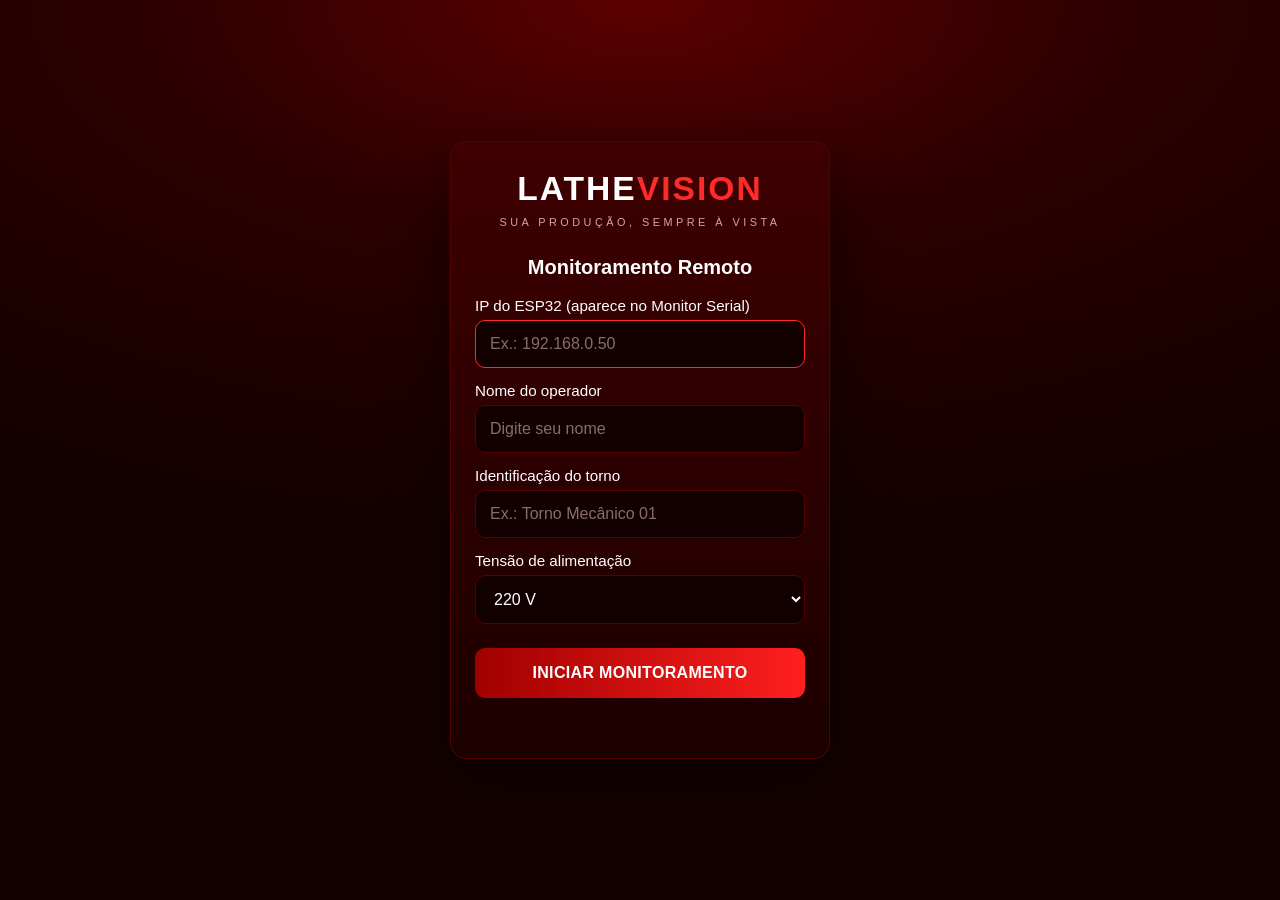
==== index.html @ 27ac094b "IP do ESP32 como primeiro campo e remove sensor de temperatura do painel Co-Authored-By: Claude Opus" ====
<!DOCTYPE html>
<html lang="pt-BR">
<head>
  <meta charset="UTF-8" />
  <meta name="viewport" content="width=device-width, initial-scale=1.0, viewport-fit=cover" />
  <title>LATHEVISION · Monitoramento Remoto</title>


  <style>
    :root {
      --vermelho: #e8141c;
      --vermelho-vivo: #ff2a2a;
      --muted: #d9a3a3;
      --borda: #5a0000;
      --ok: #3ddc6b;
      --alerta: #f4c430;
      --critico: #ff3b3b;
    }

    * { box-sizing: border-box; margin: 0; padding: 0; }

    body {
      font-family: "Helvetica Neue", Helvetica, Arial, sans-serif;
      color: #fff;
      min-height: 100vh;
      background-color: #140000;
      background-image: radial-gradient(ellipse 90% 60% at 50% 0%, #5c0000 0%, #2a0000 45%, #140000 100%);
      background-attachment: fixed;
      -webkit-font-smoothing: antialiased;
    }

    .hidden { display: none !important; }

    /* ---------- LOGIN ---------- */
    .login {
      min-height: 100vh;
      display: grid;
      place-items: center;
      padding: 24px;
    }

    .login-card {
      width: min(92vw, 380px);
      padding: 28px 24px 32px;
      border: 1px solid var(--borda);
      border-radius: 16px;
      background: linear-gradient(180deg, #3e0000 0%, #1c0000 100%);
      box-shadow: 0 20px 60px rgba(0, 0, 0, 0.5);
      text-align: center;
    }

    .logo { font-size: 2.1rem; font-weight: 800; letter-spacing: 0.06em; }
    .logo span, .logo-sm span { color: var(--vermelho-vivo); }

    .tagline {
      margin-top: 8px;
      font-size: 0.68rem;
      letter-spacing: 0.32em;
      color: var(--muted);
    }

    .login-titulo { margin: 28px 0 18px; font-size: 1.25rem; }

    .campo {
      display: block;
      text-align: left;
      font-size: 0.95rem;
      margin: 14px 0 6px;
    }

    input {
      width: 100%;
      padding: 14px;
      font-size: 16px; /* evita zoom automático no iPhone */
      color: #fff;
      background: #120000;
      border: 1px solid var(--borda);
      border-radius: 10px;
      outline: none;
    }

    input:focus { border-color: var(--vermelho-vivo); }
    input::placeholder { color: #8a6b6b; }

    .btn-principal {
      width: 100%;
      margin-top: 24px;
      padding: 16px;
      border: 0;
      border-radius: 10px;
      font: 700 1rem "Helvetica Neue", Arial, sans-serif;
      color: #fff;
      letter-spacing: 0.02em;
      background: linear-gradient(90deg, #a00000, #ff1f1f);
      cursor: pointer;
    }

    .msg-erro {
      min-height: 1.2em;
      margin-top: 12px;
      font-size: 0.85rem;
      color: var(--critico);
    }

    /* ---------- TOPO ---------- */
    .topo {
      position: sticky;
      top: 0;
      z-index: 10;
      display: grid;
      grid-template-columns: 1fr auto 1fr;
      align-items: center;
      gap: 12px;
      padding: calc(14px + env(safe-area-inset-top, 0px)) 20px 14px;
      background: linear-gradient(90deg, #6a0000 0%, #3a0000 50%, #6a0000 100%);
      border-bottom: 1px solid #8a0a0a;
      box-shadow: 0 6px 20px rgba(0, 0, 0, 0.35);
    }

    .topo-tagline {
      font-size: 0.68rem;
      letter-spacing: 0.3em;
      color: #f0d6d6;
      white-space: nowrap;
    }

    .topo .status { justify-self: end; }

    @media (max-width: 720px) {
      .topo { grid-template-columns: 1fr auto; }
      .topo-tagline { display: none; }
    }

    .logo-sm { font-size: 1.35rem; font-weight: 800; letter-spacing: 0.05em; }

    .status {
      display: flex;
      align-items: center;
      gap: 10px;
      font-size: 0.7rem;
      color: var(--muted);
    }

    .status small { display: block; }
    .status b { font-size: 0.8rem; color: var(--st); }

    .dot {
      width: 10px;
      height: 10px;
      border-radius: 50%;
      flex: none;
      background: var(--st);
      box-shadow: 0 0 10px var(--st);
    }

    .st-ok { --st: var(--ok); }
    .st-alerta { --st: var(--alerta); }
    .st-critico { --st: var(--critico); }
    .st-off { --st: #888; }

    /* ---------- CONTEÚDO ---------- */
    .conteudo {
      width: 100%;
      max-width: 1560px;
      margin: 0 auto;
      padding: 8px clamp(16px, 2vw, 28px) 120px;
    }

    /* Grade dos gráficos: 1 coluna no celular, 2 colunas largas a partir do tablet */
    .grade-cards {
      display: grid;
      grid-template-columns: 1fr;
      gap: 20px;
      margin-top: 20px;
    }

    .grade-cards .card {
      margin-top: 0;
      display: flex;
      flex-direction: column;
      min-width: 0;
    }

    .grade-cards .card > svg { margin-top: auto; padding-top: 10px; }

    @media (min-width: 900px) {
      .grade-cards { grid-template-columns: repeat(2, minmax(0, 1fr)); }
    }

    /* Texto mais legível em telas largas */
    .conteudo > section > .subtitulo,
    .lista-alertas { max-width: 900px; }

    .titulo-pagina {
      margin-top: 18px;
      font-size: clamp(1.25rem, 1rem + 1.2vw, 1.8rem);
      font-weight: 800;
      letter-spacing: 0.01em;
    }

    .subtitulo {
      margin-top: 8px;
      font-size: 0.95rem;
      line-height: 1.45;
      color: var(--muted);
    }

    .info {
      margin-top: 18px;
      padding: 18px 22px;
      border: 1px solid var(--borda);
      border-radius: 14px;
      background: linear-gradient(90deg, #3a0000, #140000);
      font-size: 1.1rem;
      line-height: 1.7;
    }

    .info small {
      display: block;
      margin-top: 8px;
      font-size: 0.72rem;
      color: var(--muted);
      word-break: break-all;
    }

    .card {
      margin-top: 16px;
      padding: 22px 22px 20px;
      border: 1px solid #7a0a0a;
      border-radius: 14px;
      background: linear-gradient(135deg, #600000 0%, #300000 50%, #180000 100%);
      box-shadow: 0 10px 30px rgba(0, 0, 0, 0.35);
    }

    .card-topo {
      display: flex;
      flex-wrap: wrap;
      justify-content: space-between;
      align-items: flex-start;
      gap: 12px;
    }

    .card-titulo {
      display: flex;
      align-items: center;
      gap: 8px;
      font-size: 1rem;
      font-weight: 700;
      letter-spacing: 0.02em;
      color: #fff;
    }

    .valor {
      font-size: clamp(1.5rem, 1.2rem + 1vw, 1.9rem);
      font-weight: 800;
      white-space: nowrap;
    }

    .valor small {
      font-size: 0.8rem;
      font-weight: 500;
      color: var(--muted);
      margin-left: 6px;
    }

    .badge {
      display: inline-block;
      align-self: flex-start;
      margin-top: 10px;
      padding: 5px 10px;
      border-radius: 999px;
      font-size: 0.7rem;
      font-weight: 800;
      letter-spacing: 0.02em;
    }

    .badge.normal { color: var(--ok); background: rgba(0, 0, 0, 0.35); }
    .badge.alerta { color: var(--alerta); background: rgba(244, 196, 48, 0.14); }
    .badge.critico { color: var(--critico); background: rgba(255, 59, 59, 0.16); }
    .badge.sem { color: var(--muted); background: rgba(255, 255, 255, 0.06); }

    .limites {
      display: flex;
      flex-wrap: wrap;
      gap: 6px 14px;
      margin-top: 10px;
      font-size: 0.78rem;
      color: var(--muted);
    }

    .limites b { font-weight: 700; }
    .limites .lim-alerta b { color: var(--alerta); }
    .limites .lim-critico b { color: var(--critico); }

    select {
      width: 100%;
      padding: 14px;
      font-size: 16px;
      color: #fff;
      background: #120000;
      border: 1px solid var(--borda);
      border-radius: 10px;
      outline: none;
    }

    select:focus { border-color: var(--vermelho-vivo); }

    .grafico {
      display: block;
      width: 100%;
      height: auto;
      margin-top: 10px;
    }

    .medidor {
      display: block;
      width: 100%;
      max-width: 300px;
      height: auto;
      margin: 6px auto 0;
    }

    .rosca {
      display: block;
      width: 100%;
      max-width: 230px;
      height: auto;
      margin: 10px auto 0;
    }

    .tendencia {
      margin-top: 8px;
      font-size: 0.78rem;
      color: var(--muted);
    }

    .tendencia b { color: #fff; }

    /* ---------- CONFIGURAÇÕES ---------- */
    .card-config { padding: 8px 26px; margin-top: 22px; }

    .opcao {
      display: flex;
      align-items: center;
      justify-content: space-between;
      gap: 16px;
      padding: 22px 0;
      border-bottom: 1px solid rgba(255, 255, 255, 0.06);
      cursor: pointer;
    }

    .opcao:last-child { border-bottom: 0; }
    .opcao b { display: block; font-size: 1.1rem; }
    .opcao small { display: block; margin-top: 6px; font-size: 0.8rem; color: var(--muted); }

    .chave {
      position: relative;
      flex: none;
      width: 48px;
      height: 26px;
    }

    .chave input {
      position: absolute;
      inset: 0;
      width: 100%;
      height: 100%;
      margin: 0;
      padding: 0;
      opacity: 0;
      cursor: pointer;
    }

    .chave span {
      position: absolute;
      inset: 0;
      border-radius: 999px;
      background: #3a0000;
      transition: background 0.2s;
      pointer-events: none;
    }

    .chave span::after {
      content: "";
      position: absolute;
      top: 4px;
      left: 4px;
      width: 18px;
      height: 18px;
      border-radius: 50%;
      background: #fff;
      transition: transform 0.2s;
    }

    .chave input:checked + span { background: #c00000; }
    .chave input:checked + span::after { transform: translateX(22px); }
    .chave input:focus-visible + span { outline: 2px solid #fff; outline-offset: 2px; }

    .svg-valor {
      font: 800 34px "Helvetica Neue", Arial, sans-serif;
      fill: #fff;
    }

    .svg-sub {
      font: 600 12px "Helvetica Neue", Arial, sans-serif;
      fill: var(--muted);
      letter-spacing: 0.08em;
    }

    /* ---------- ALERTAS / HISTÓRICO ---------- */
    .lista-alertas { margin-top: 16px; display: grid; gap: 10px; }

    .item-alerta {
      padding: 14px 16px;
      border-radius: 12px;
      border-left: 4px solid var(--muted);
      background: #2a0000;
    }

    .item-alerta.alerta { border-color: var(--alerta); }
    .item-alerta.critico { border-color: var(--critico); }

    .item-alerta small {
      display: block;
      margin-bottom: 4px;
      font-size: 0.75rem;
      color: var(--muted);
    }

    .vazio {
      margin-top: 24px;
      text-align: center;
      color: var(--muted);
    }

    .tabela-wrap {
      margin-top: 16px;
      padding: 0 12px;
      overflow-x: auto;
      border: 1px solid var(--borda);
      border-radius: 14px;
      background: #1c0000;
    }

    .subtitulo-secao {
      margin-top: 26px;
      font-size: 1.05rem;
      font-weight: 800;
      letter-spacing: 0.03em;
    }

    .tabela-limites { max-width: 900px; }
    .tabela-limites td:nth-child(2) { color: var(--alerta); font-weight: 700; }
    .tabela-limites td:nth-child(3) { color: var(--critico); font-weight: 700; }
    .tabela-limites tr.inativa td { opacity: 0.45; }
    .tabela-limites tr:last-child td { border-bottom: 0; }
    .tag-ativa {
      margin-left: 6px;
      padding: 2px 6px;
      border-radius: 6px;
      font-size: 0.68rem;
      color: #fff;
      background: #8a0000;
    }

    table { width: 100%; border-collapse: collapse; font-size: 0.85rem; }
    th, td {
      padding: 10px 6px;
      text-align: left;
      white-space: nowrap;
      border-bottom: 1px solid #3a0000;
    }
    th { color: var(--muted); font-weight: 600; }

    /* ---------- MENU INFERIOR ---------- */
    .nav {
      position: fixed;
      left: 0;
      right: 0;
      bottom: 0;
      z-index: 10;
      display: flex;
      gap: 4px;
      overflow-x: auto;
      padding: 8px 6px calc(8px + env(safe-area-inset-bottom, 0px));
      background: #1a0000;
      border-top: 1px solid var(--borda);
    }

    .nav-btn {
      flex: 0 0 auto;
      min-width: 66px;
      padding: 8px 6px;
      border: 0;
      border-radius: 10px;
      background: transparent;
      color: var(--muted);
      font: 700 0.58rem "Helvetica Neue", Arial, sans-serif;
      letter-spacing: 0.03em;
      cursor: pointer;
    }

    .nav-btn .ico {
      display: block;
      margin-bottom: 4px;
      font-size: 1.2rem;
    }

    .nav-btn.ativo { color: #fff; background: #8a0000; }

    /* Menu centralizado e mais confortável em telas maiores */
    @media (min-width: 760px) {
      .nav { justify-content: center; gap: 8px; }
      .nav-btn { min-width: 96px; font-size: 0.68rem; padding: 10px 10px; }
    }

    @media (max-width: 380px) {
      .topo { padding-left: 14px; padding-right: 14px; }
      .logo-sm { font-size: 1.1rem; }
      .card { padding: 16px 14px 18px; }
      .info { padding: 14px 16px; font-size: 1rem; }
    }
  </style>
</head>
<body>

  <!-- ================= LOGIN ================= -->
  <section id="login" class="login">
    <div class="login-card">
      <h1 class="logo">LATHE<span>VISION</span></h1>
      <p class="tagline">SUA PRODUÇÃO, SEMPRE À VISTA</p>
      <h2 class="login-titulo">Monitoramento Remoto</h2>

      <label class="campo" for="ipEsp">IP do ESP32 (aparece no Monitor Serial)</label>
      <input id="ipEsp" type="text" placeholder="Ex.: 192.168.0.50" autocomplete="off" inputmode="decimal" autofocus />

      <label class="campo" for="operador">Nome do operador</label>
      <input id="operador" type="text" placeholder="Digite seu nome" autocomplete="off" />

      <label class="campo" for="torno">Identificação do torno</label>
      <input id="torno" type="text" placeholder="Ex.: Torno Mecânico 01" autocomplete="off" />

      <label class="campo" for="tensao">Tensão de alimentação</label>
      <select id="tensao">
        <option value="220">220 V</option>
        <option value="380">380 V</option>
      </select>

      <button id="btnIniciar" class="btn-principal" type="button">INICIAR MONITORAMENTO</button>
      <p id="msgLogin" class="msg-erro"></p>
    </div>
  </section>

  <!-- ================= APLICATIVO ================= -->
  <div id="app" class="hidden">

    <header class="topo">
      <div class="logo-sm">LATHE<span>VISION</span></div>
      <div class="topo-tagline">SUA PRODUÇÃO, SEMPRE À VISTA</div>
      <div id="status" class="status st-off">
        <span class="dot"></span>
        <div>
          <small>STATUS</small>
          <b id="statusTxt">CONECTANDO...</b>
        </div>
      </div>
    </header>

    <main class="conteudo">

      <!-- PAINEL -->
      <section id="view-painel">
        <h1 class="titulo-pagina">PAINEL DE MONITORAMENTO</h1>
        <p class="subtitulo">Monitoramento em tempo real dos principais parâmetros do torno.</p>

        <div class="info">
          <div>Operador: <b id="infoOperador">-</b></div>
          <div>Torno: <b id="infoTorno">-</b></div>
          <div>Tensão: <b id="infoTensao">-</b></div>
          <small>Conexão: <span id="infoTopico"></span></small>
        </div>

        <div class="grade-cards">
        <!-- Vibração -->
        <article class="card">
          <div class="card-topo">
            <div class="card-titulo">〰️ VIBRAÇÃO</div>
            <div class="valor"><span id="vibValor">--</span><small>G</small></div>
          </div>
          <span id="vibBadge" class="badge sem">SEM DADOS</span>
          <p id="vibLim" class="limites"></p>
          <p id="vibTend" class="tendencia hidden"></p>
          <svg id="vibGrafico" class="grafico" viewBox="0 0 640 230" role="img" aria-label="Gráfico de barras da vibração"></svg>
        </article>

        <!-- Corrente -->
        <article class="card">
          <div class="card-topo">
            <div class="card-titulo">⚡ CORRENTE ELÉTRICA</div>
            <div class="valor"><span id="corrValor">--</span><small>A</small></div>
          </div>
          <span id="corrBadge" class="badge sem">SEM DADOS</span>
          <p id="corrLim" class="limites"></p>
          <p id="corrTend" class="tendencia hidden"></p>
          <svg id="corrGrafico" class="grafico" viewBox="0 0 640 230" role="img" aria-label="Gráfico de linha da corrente"></svg>
        </article>

        <!-- Nível de óleo -->
        <article class="card">
          <div class="card-topo">
            <div class="card-titulo">🛢️ NÍVEL DE ÓLEO</div>
            <div class="valor"><span id="oleoValor">--</span><small>%</small></div>
          </div>
          <span id="oleoBadge" class="badge sem">SEM DADOS</span>
          <p id="oleoLim" class="limites"></p>
          <svg id="oleoRosca" class="rosca" viewBox="0 0 220 220" role="img" aria-label="Nível de óleo"></svg>
        </article>

        <!-- Velocidade -->
        <article class="card">
          <div class="card-topo">
            <div class="card-titulo">⚙️ VELOCIDADE</div>
            <div class="valor"><span id="rpmValor">--</span><small>RPM</small></div>
          </div>
          <span id="rpmBadge" class="badge sem">SEM DADOS</span>
          <p id="rpmLim" class="limites"></p>
          <p class="tendencia">Sensor: <b>encoder</b> · Sentido de rotação: <b id="rpmSentido">--</b></p>
          <svg id="rpmMedidor" class="medidor" viewBox="0 0 260 215" role="img" aria-label="Velocidade em RPM"></svg>
        </article>
        </div>
      </section>

      <!-- ALERTAS -->
      <section id="view-alertas" class="hidden">
        <h1 class="titulo-pagina">ALERTAS</h1>
        <p class="subtitulo">Limites usados para gerar os alertas de cada sensor.</p>

        <div class="tabela-wrap tabela-limites">
          <table>
            <thead>
              <tr><th>Sensor</th><th>Alerta</th><th>Crítico</th></tr>
            </thead>
            <tbody id="tabelaLimites"></tbody>
          </table>
        </div>

        <h2 class="subtitulo-secao">Alertas desta sessão</h2>
        <div id="listaAlertas" class="lista-alertas"></div>
      </section>

      <!-- HISTÓRICO -->
      <section id="view-historico" class="hidden">
        <h1 class="titulo-pagina">HISTÓRICO</h1>
        <p class="subtitulo">Últimas leituras recebidas do torno.</p>
        <div class="tabela-wrap">
          <table>
            <thead>
              <tr>
                <th>Hora</th>
                <th>Vibração (G)</th>
                <th>Corrente (A)</th>
                <th>RPM</th>
                <th>Óleo (%)</th>
              </tr>
            </thead>
            <tbody id="tabelaHist"></tbody>
          </table>
        </div>
      </section>

      <!-- CONFIGURAÇÕES -->
      <section id="view-config" class="hidden">
        <h1 class="titulo-pagina">CONFIGURAÇÕES</h1>
        <p class="subtitulo">Configure o sistema de monitoramento.</p>

        <div class="card card-config">
          <label class="opcao">
            <div>
              <b>Monitoramento automático</b>
              <small>Atualizar os dados automaticamente.</small>
            </div>
            <span class="chave"><input type="checkbox" id="cfgAuto" checked /><span></span></span>
          </label>
          <label class="opcao">
            <div>
              <b>Alertas sonoros</b>
              <small>Emitir alerta quando houver uma condição crítica.</small>
            </div>
            <span class="chave"><input type="checkbox" id="cfgSom" checked /><span></span></span>
          </label>
          <label class="opcao">
            <div>
              <b>Manutenção preditiva</b>
              <small>Identificar possíveis falhas.</small>
            </div>
            <span class="chave"><input type="checkbox" id="cfgPreditiva" checked /><span></span></span>
          </label>
        </div>
      </section>

    </main>

    <!-- MENU INFERIOR -->
    <nav class="nav">
      <button class="nav-btn ativo" data-view="painel"><span class="ico">⌂</span>PAINEL</button>
      <button class="nav-btn" data-view="historico"><span class="ico">📈</span>HISTÓRICO</button>
      <button class="nav-btn" data-view="alertas"><span class="ico">⚠️</span>ALERTAS</button>
      <button class="nav-btn" data-view="config"><span class="ico">🛠️</span>CONFIGURAÇÕES</button>
      <button class="nav-btn" data-view="sair"><span class="ico">⇥</span>SAIR</button>
    </nav>
  </div>

  <script>
  /* =====================================================================
     CONFIGURAÇÃO — ajuste aqui
     ===================================================================== */
  const CONFIG = {
    WS_PORTA: 81,                                  // mesma porta do WS_PORTA no firmware (ws://<IP>:81)
    WS_RECONEXAO_MS: 3000,                         // tempo entre tentativas de reconexão
    PONTOS_GRAFICO: 30,                            // quantas leituras aparecem nos gráficos
    TIMEOUT_SEM_SINAL_MS: 10000,                   // sem dados por mais que isso = SEM SINAL

    // Limites: alerta e crítico. Acima do limite = pior, exceto onde inverso: true (abaixo = pior)
    VIBRACAO: { unidade: 'G', alerta: 0.7, critico: 1.2 },

    // Corrente depende da tensão escolhida no login
    CORRENTE_POR_TENSAO: {
      220: { unidade: 'A', alerta: 7.2, critico: 8.8 },
      380: { unidade: 'A', alerta: 4.5, critico: 5.5 },
    },

    // Velocidade: alerta acima da rotação máx. do spindle, crítico 10% acima dela
    RPM_MAX_SPINDLE: 2000,

    // Distância do HC-SR04 até o óleo (cm): tanque cheio = distância pequena
    OLEO: { cheioCm: 5, vazioCm: 25, alerta: 25, critico: 10, inverso: true }, // alerta/crítico em %

  };

  CONFIG.CORRENTE = CONFIG.CORRENTE_POR_TENSAO[220];
  CONFIG.RPM = {
    alerta: CONFIG.RPM_MAX_SPINDLE,
    critico: CONFIG.RPM_MAX_SPINDLE * 1.1,
    maximo: CONFIG.RPM_MAX_SPINDLE * 1.2, // fundo de escala do medidor
  };

  /* =====================================================================
     ESTADO E UTILIDADES
     ===================================================================== */
  const $ = (id) => document.getElementById(id);

  const ROTULO = { normal: '✓ NORMAL', alerta: '⚠ ALERTA', critico: '✖ CRÍTICO', sem: 'SEM DADOS' };
  const NOME = { vibracao: 'Vibração', corrente: 'Corrente elétrica', rpm: 'Velocidade', oleo: 'Nível de óleo' };
  const COR = { normal: '#3ddc6b', alerta: '#f4c430', critico: '#ff3b3b', vermelho: '#e8141c' };

  const estado = {
    client: null,
    wsUrl: '',
    reconexao: null,
    conectado: false,
    ultimaLeitura: 0,
    leitura: { vibracao: null, corrente: null, rpm: null, oleo: null },
    sentido: null,
    series: { vibracao: [], corrente: [] },
    registros: [],
    alertas: [],
    nivelAnterior: {},
    timer: null,
    opcoes: { auto: true, som: true, preditiva: true },
  };

  function numero(x) {
    const n = typeof x === 'number' ? x : parseFloat(x);
    return Number.isFinite(n) ? n : null;
  }

  function fmt(v, casas = 0) {
    return v === null ? '--' : v.toFixed(casas).replace('.', ',');
  }

  function hora() {
    return new Date().toLocaleTimeString('pt-BR');
  }

  function empurra(arr, valor) {
    arr.push(valor);
    if (arr.length > CONFIG.PONTOS_GRAFICO) arr.shift();
  }

  function classificar(valor, lim) {
    if (valor === null) return 'sem';
    if (lim.inverso) return valor < lim.critico ? 'critico' : valor < lim.alerta ? 'alerta' : 'normal';
    return valor > lim.critico ? 'critico' : valor > lim.alerta ? 'alerta' : 'normal';
  }

  function oleoPct(cm) {
    const { cheioCm, vazioCm } = CONFIG.OLEO;
    const pct = ((vazioCm - cm) / (vazioCm - cheioCm)) * 100;
    return Math.round(Math.min(100, Math.max(0, pct)));
  }

  function niveis() {
    const L = estado.leitura;
    return {
      vibracao: classificar(L.vibracao, CONFIG.VIBRACAO),
      corrente: classificar(L.corrente, CONFIG.CORRENTE),
      rpm: classificar(L.rpm, CONFIG.RPM),
      oleo: classificar(L.oleo, CONFIG.OLEO),
    };
  }

  function valorTexto(chave) {
    const L = estado.leitura;
    if (chave === 'vibracao') return `${fmt(L.vibracao, 2)} ${CONFIG.VIBRACAO.unidade}`;
    if (chave === 'corrente') return `${fmt(L.corrente, 1)} ${CONFIG.CORRENTE.unidade}`;
    if (chave === 'rpm') return `${fmt(L.rpm, 0)} RPM`;
    return `${fmt(L.oleo, 0)}%`;
  }

  /* =====================================================================
     RECEBIMENTO DOS DADOS (WebSocket)
     Formato do firmware: {"corrente_a":7.4,"vibracao_g":0.35,"rpm":1400,"sentido":1,
                           "distancia_cm":12.3,"oleo_pct":64}
     Valor -1 = sensor sem leitura (é ignorado)
     (também aceita o formato antigo: vibracao, corrente, oleo_cm)
     ===================================================================== */
  function processarDados(d) {
    const v = numero(d.vibracao_g ?? d.vibracao);
    const c = numero(d.corrente_a ?? d.corrente);
    const r = numero(d.rpm);
    const sent = numero(d.sentido);
    const op = numero(d.oleo_pct);
    const oc = numero(d.distancia_cm ?? d.oleo_cm);

    if (v !== null && v >= 0) { estado.leitura.vibracao = v; empurra(estado.series.vibracao, v); }
    if (c !== null && c >= 0) { estado.leitura.corrente = c; empurra(estado.series.corrente, c); }
    if (r !== null && r >= 0) estado.leitura.rpm = r;
    if (sent !== null) estado.sentido = sent;
    if (op !== null && op >= 0) estado.leitura.oleo = Math.round(Math.min(100, op));
    else if (oc !== null && oc > 0) estado.leitura.oleo = oleoPct(oc); // valor <= 0 = leitura inválida

    estado.ultimaLeitura = Date.now();
    estado.registros.push({ hora: hora(), ...estado.leitura });
    if (estado.registros.length > 50) estado.registros.shift();

    verificarAlertas();
    if (estado.opcoes.auto) {
      renderizar();
      // Atualiza em tempo real a aba que estiver aberta
      if (!$('view-historico').classList.contains('hidden')) renderHistorico();
      if (!$('view-alertas').classList.contains('hidden')) renderAlertas();
    }
  }

  function verificarAlertas() {
    const atuais = niveis();
    Object.keys(atuais).forEach((chave) => {
      const nivel = atuais[chave];
      if (nivel !== estado.nivelAnterior[chave] && (nivel === 'alerta' || nivel === 'critico')) {
        const grau = nivel === 'critico' ? 'crítico' : 'alerta';
        estado.alertas.unshift({
          hora: hora(),
          nivel,
          texto: `${NOME[chave]}: ${valorTexto(chave)} (${grau})`,
        });
        if (estado.alertas.length > 100) estado.alertas.pop();
        if (nivel === 'critico' && estado.opcoes.som) bipe();
      }
    });
    estado.nivelAnterior = atuais;
  }

  /* =====================================================================
     RENDERIZAÇÃO
     ===================================================================== */
  function renderizar() {
    const L = estado.leitura;
    const N = niveis();

    $('vibValor').textContent = fmt(L.vibracao, 2);
    $('corrValor').textContent = fmt(L.corrente, 1);
    $('rpmValor').textContent = fmt(L.rpm, 0);
    $('oleoValor').textContent = fmt(L.oleo, 0);

    definirBadge('vibBadge', N.vibracao);
    definirBadge('corrBadge', N.corrente);
    definirBadge('rpmBadge', N.rpm);
    definirBadge('oleoBadge', N.oleo);

    desenharBarras($('vibGrafico'), estado.series.vibracao);
    desenharLinha($('corrGrafico'), estado.series.corrente);
    renderTendencias();
    const SENTIDO = { 1: 'horário', '-1': 'anti-horário', 0: 'parado' };
    $('rpmSentido').textContent = estado.sentido === null ? '--' : (SENTIDO[estado.sentido] || '--');
    desenharMedidor($('rpmMedidor'), L.rpm);
    desenharRosca($('oleoRosca'), L.oleo, N.oleo);

    atualizarStatus();
  }

  function linhaLimite(id, alerta, critico) {
    $(id).innerHTML =
      `<span class="lim-alerta">Alerta: <b>${alerta}</b></span>` +
      `<span class="lim-critico">Crítico: <b>${critico}</b></span>`;
  }

  function renderLimites() {
    const V = CONFIG.VIBRACAO, C = CONFIG.CORRENTE, O = CONFIG.OLEO;
    linhaLimite('vibLim', `> ${fmt(V.alerta, 1)} ${V.unidade}`, `> ${fmt(V.critico, 1)} ${V.unidade}`);
    linhaLimite('corrLim', `> ${fmt(C.alerta, 1)} A`, `> ${fmt(C.critico, 1)} A`);
    linhaLimite('oleoLim', `< ${O.alerta}%`, `< ${O.critico}%`);
    linhaLimite('rpmLim',
      `> ${fmt(CONFIG.RPM.alerta, 0)} RPM (máx. spindle)`,
      `> ${fmt(CONFIG.RPM.critico, 0)} RPM (+10%)`);
  }

  function definirBadge(id, nivel) {
    const el = $(id);
    el.className = 'badge ' + nivel;
    el.textContent = ROTULO[nivel];
  }

  function gradeSvg(W, H, P) {
    let grade = '';
    for (let i = 0; i <= 4; i++) {
      const y = P + (i * (H - 2 * P)) / 4;
      grade += `<line x1="${P}" x2="${W - P}" y1="${y}" y2="${y}" stroke="rgba(255,255,255,0.07)" stroke-width="1"/>`;
    }
    return grade;
  }

  // Gráfico de barras (vibração): últimas 10 leituras, com degradê vermelho
  function desenharBarras(svg, todos) {
    const W = 640, H = 230, P = 24, QTD = 10;
    const valores = todos.slice(-QTD);
    const grade = gradeSvg(W, H, P);
    const defs = `<defs><linearGradient id="degBarra" x1="0" y1="0" x2="0" y2="1">
        <stop offset="0" stop-color="#ff3b3b"/><stop offset="1" stop-color="#8a0a0a"/>
      </linearGradient></defs>`;

    if (!valores.length) { svg.innerHTML = defs + grade; return; }

    const max = Math.max(...valores, CONFIG.VIBRACAO.alerta) * 1.15;
    const passo = (W - 2 * P) / QTD;
    const largura = passo * 0.56;
    const barras = valores.map((v, i) => {
      const h = Math.max(2, (v / max) * (H - 2 * P));
      const x = P + i * passo + (passo - largura) / 2;
      const cor = classificar(v, CONFIG.VIBRACAO);
      const fill = cor === 'critico' ? COR.critico : cor === 'alerta' ? COR.alerta : 'url(#degBarra)';
      return `<rect x="${x}" y="${H - P - h}" width="${largura}" height="${h}" rx="2" fill="${fill}"/>`;
    }).join('');

    svg.innerHTML = defs + grade + barras;
  }

  function desenharLinha(svg, valores) {
    const W = 640, H = 230, P = 24, N = CONFIG.PONTOS_GRAFICO;
    const grade = gradeSvg(W, H, P);

    if (valores.length < 2) {
      svg.innerHTML = grade;
      return;
    }

    let min = Math.min(...valores);
    let max = Math.max(...valores);
    if (max - min < 1e-6) { min -= 0.5; max += 0.5; }
    const folga = (max - min) * 0.15;
    min -= folga;
    max += folga;

    const pontos = valores.map((v, i) => [
      P + (i * (W - 2 * P)) / (N - 1),
      H - P - ((v - min) / (max - min)) * (H - 2 * P),
    ]);

    const linha = pontos.map((p) => p.join(',')).join(' ');
    const bolas = pontos
      .map(([x, y]) => `<circle cx="${x}" cy="${y}" r="4" fill="#ff3b3b"/>`)
      .join('');

    svg.innerHTML = `${grade}
      <polyline points="${linha}" fill="none" stroke="#ff3b3b" stroke-width="2.5"
                stroke-linejoin="round" stroke-linecap="round"/>
      ${bolas}`;
  }

  // Desenha um arco do medidor: f1 e f2 vão de 0 a 1 ao longo de 270° (de baixo-esquerda até baixo-direita)
  function arco(cx, cy, r, f1, f2) {
    const a1 = ((135 + 270 * f1) * Math.PI) / 180;
    const a2 = ((135 + 270 * f2) * Math.PI) / 180;
    const x1 = cx + r * Math.cos(a1), y1 = cy + r * Math.sin(a1);
    const x2 = cx + r * Math.cos(a2), y2 = cy + r * Math.sin(a2);
    const grande = (f2 - f1) * 270 > 180 ? 1 : 0;
    return `M${x1} ${y1} A${r} ${r} 0 ${grande} 1 ${x2} ${y2}`;
  }

  function desenharMedidor(svg, valor) {
    const { maximo, alerta, critico } = CONFIG.RPM;
    const cx = 130, cy = 120, r = 92;
    const fA = alerta / maximo;
    const fC = critico / maximo;
    const f = valor === null ? 0 : Math.min(1, Math.max(0, valor / maximo));
    const ang = ((135 + 270 * f) * Math.PI) / 180;
    const px = cx + (r - 14) * Math.cos(ang);
    const py = cy + (r - 14) * Math.sin(ang);

    const ponteiro = valor === null
      ? ''
      : `<line x1="${cx}" y1="${cy}" x2="${px}" y2="${py}" stroke="${COR.vermelho}" stroke-width="4" stroke-linecap="round"/>`;

    svg.innerHTML = `
      <path d="${arco(cx, cy, r, 0, fA)}" stroke="${COR.normal}" stroke-width="16" fill="none"/>
      <path d="${arco(cx, cy, r, fA, fC)}" stroke="${COR.alerta}" stroke-width="16" fill="none"/>
      <path d="${arco(cx, cy, r, fC, 1)}" stroke="${COR.vermelho}" stroke-width="16" fill="none"/>
      ${ponteiro}
      <circle cx="${cx}" cy="${cy}" r="9" fill="${COR.vermelho}"/>
      <text x="${cx}" y="${cy + 46}" text-anchor="middle" class="svg-valor">${fmt(valor, 0)}</text>
      <text x="${cx}" y="${cy + 66}" text-anchor="middle" class="svg-sub">RPM</text>`;
  }

  function desenharRosca(svg, pct, nivel) {
    const r = 80, c = 110;
    const C = 2 * Math.PI * r;
    const f = pct === null ? 0 : pct / 100;
    const cor = nivel === 'critico' ? COR.critico : nivel === 'alerta' ? COR.alerta : COR.vermelho;

    svg.innerHTML = `
      <circle cx="${c}" cy="${c}" r="${r}" fill="none" stroke="#3a0000" stroke-width="22"/>
      <circle cx="${c}" cy="${c}" r="${r}" fill="none" stroke="${cor}" stroke-width="22"
              stroke-dasharray="${C}" stroke-dashoffset="${C * (1 - f)}"
              transform="rotate(-90 ${c} ${c})"/>
      <circle cx="${c}" cy="${c}" r="68" fill="#140000"/>
      <text x="${c}" y="${c + 8}" text-anchor="middle" class="svg-valor">${pct === null ? '--' : pct + '%'}</text>
      <text x="${c}" y="${c + 30}" text-anchor="middle" class="svg-sub">NÍVEL DE ÓLEO</text>`;
  }

  // Manutenção preditiva: compara a média das leituras mais recentes com as anteriores
  function tendencia(serie, lim) {
    if (serie.length < 10) return null;
    const metade = Math.floor(serie.length / 2);
    const media = (a) => a.reduce((x, y) => x + y, 0) / a.length;
    const antes = media(serie.slice(0, metade));
    const agora = media(serie.slice(metade));
    const variacao = (agora - antes) / (Math.abs(antes) || 1);
    if (variacao > 0.05) {
      const perto = agora >= lim.alerta * 0.9;
      return `Tendência: <b>subindo</b>${perto ? ' · próximo do limite de alerta, programe uma inspeção' : ''}`;
    }
    if (variacao < -0.05) return 'Tendência: <b>caindo</b>';
    return 'Tendência: <b>estável</b>';
  }

  function renderTendencias() {
    [['vibTend', estado.series.vibracao, CONFIG.VIBRACAO], ['corrTend', estado.series.corrente, CONFIG.CORRENTE]]
      .forEach(([id, serie, lim]) => {
        const texto = estado.opcoes.preditiva ? tendencia(serie, lim) : null;
        $(id).classList.toggle('hidden', !texto);
        $(id).innerHTML = texto || '';
      });
  }

  let audio = null;
  function bipe() {
    try {
      audio = audio || new (window.AudioContext || window.webkitAudioContext)();
      [0, 0.3, 0.6].forEach((t) => {
        const osc = audio.createOscillator();
        const vol = audio.createGain();
        osc.type = 'square';
        osc.frequency.value = 880;
        vol.gain.value = 0.08;
        osc.connect(vol).connect(audio.destination);
        osc.start(audio.currentTime + t);
        osc.stop(audio.currentTime + t + 0.18);
      });
    } catch (e) { /* navegador sem suporte a áudio */ }
  }

  function carregarOpcoes() {
    try {
      const salvas = JSON.parse(localStorage.getItem('lathevision-opcoes') || '{}');
      Object.assign(estado.opcoes, salvas);
    } catch (e) { /* sem armazenamento local */ }
    $('cfgAuto').checked = estado.opcoes.auto;
    $('cfgSom').checked = estado.opcoes.som;
    $('cfgPreditiva').checked = estado.opcoes.preditiva;
  }

  function salvarOpcoes() {
    estado.opcoes.auto = $('cfgAuto').checked;
    estado.opcoes.som = $('cfgSom').checked;
    estado.opcoes.preditiva = $('cfgPreditiva').checked;
    try { localStorage.setItem('lathevision-opcoes', JSON.stringify(estado.opcoes)); } catch (e) { /* ignora */ }
    if (estado.opcoes.som && audio && audio.state === 'suspended') audio.resume();
    renderizar();
  }

  function atualizarStatus() {
    let st;
    if (!estado.conectado) {
      st = estado.ultimaLeitura ? 'off' : 'conectando';
    } else if (!estado.ultimaLeitura || Date.now() - estado.ultimaLeitura > CONFIG.TIMEOUT_SEM_SINAL_MS) {
      st = 'semsinal';
    } else {
      const vals = Object.values(niveis());
      st = vals.includes('critico') ? 'critico' : vals.includes('alerta') ? 'alerta' : 'ok';
    }

    const TEXTO = {
      ok: 'OPERACIONAL', alerta: 'ATENÇÃO', critico: 'CRÍTICO',
      semsinal: 'SEM SINAL', off: 'DESCONECTADO', conectando: 'CONECTANDO...',
    };
    const CLASSE = {
      ok: 'st-ok', alerta: 'st-alerta', critico: 'st-critico',
      semsinal: 'st-alerta', off: 'st-off', conectando: 'st-off',
    };

    $('status').className = 'status ' + CLASSE[st];
    $('statusTxt').textContent = TEXTO[st];
  }

  function renderTabelaLimites() {
    const tensaoAtiva = $('tensao').value;
    const V = CONFIG.VIBRACAO, O = CONFIG.OLEO, R = CONFIG.RPM;
    const linhas = [
      ...Object.entries(CONFIG.CORRENTE_POR_TENSAO).map(([tensao, C]) => ({
        sensor: `Corrente (${tensao} V)` + (tensao === tensaoAtiva ? '<span class="tag-ativa">EM USO</span>' : ''),
        alerta: `> ${fmt(C.alerta, 1)} A`,
        critico: `> ${fmt(C.critico, 1)} A`,
        inativa: tensao !== tensaoAtiva,
      })),
      { sensor: 'Nível de óleo', alerta: `< ${O.alerta}%`, critico: `< ${O.critico}%` },
      { sensor: 'Vibração', alerta: `> ${fmt(V.alerta, 1)} ${V.unidade}`, critico: `> ${fmt(V.critico, 1)} ${V.unidade}` },
      {
        sensor: 'Velocidade',
        alerta: `> rotação máx. do spindle (${fmt(R.alerta, 0)} RPM)`,
        critico: `> 10% acima da máx. (${fmt(R.critico, 0)} RPM)`,
      },
    ];
    $('tabelaLimites').innerHTML = linhas.map((l) => `
      <tr class="${l.inativa ? 'inativa' : ''}">
        <td>${l.sensor}</td><td>${l.alerta}</td><td>${l.critico}</td>
      </tr>`).join('');
  }

  function renderAlertas() {
    renderTabelaLimites();
    const box = $('listaAlertas');
    if (!estado.alertas.length) {
      box.innerHTML = '<p class="vazio">Nenhum alerta nesta sessão.</p>';
      return;
    }
    box.innerHTML = estado.alertas
      .map((a) => `<div class="item-alerta ${a.nivel}"><small>${a.hora}</small>${a.texto}</div>`)
      .join('');
  }

  function renderHistorico() {
    const linhas = [...estado.registros].reverse().map((r) => `
      <tr>
        <td>${r.hora}</td>
        <td>${fmt(r.vibracao, 2)}</td>
        <td>${fmt(r.corrente, 1)}</td>
        <td>${fmt(r.rpm, 0)}</td>
        <td>${fmt(r.oleo, 0)}</td>
      </tr>`).join('');
    $('tabelaHist').innerHTML = linhas || '<tr><td colspan="5">Aguardando leituras...</td></tr>';
  }

  /* =====================================================================
     CONEXÃO WEBSOCKET (direto com o ESP32 pelo IP)
     ===================================================================== */
  function conectarWS() {
    clearTimeout(estado.reconexao);
    const ws = new WebSocket(estado.wsUrl);
    estado.client = ws;

    ws.onopen = () => {
      estado.conectado = true;
      atualizarStatus();
    };

    ws.onclose = () => {
      estado.conectado = false;
      atualizarStatus();
      if (estado.client === ws) estado.reconexao = setTimeout(conectarWS, CONFIG.WS_RECONEXAO_MS);
    };

    ws.onerror = () => console.error('WebSocket: falha ao conectar em', estado.wsUrl);

    ws.onmessage = (ev) => {
      try {
        processarDados(JSON.parse(ev.data));
      } catch (e) {
        console.warn('Mensagem ignorada (JSON inválido):', e);
      }
    };
  }

  /* =====================================================================
     NAVEGAÇÃO E EVENTOS
     ===================================================================== */
  function iniciar() {
    const operador = $('operador').value.trim();
    const torno = $('torno').value.trim();

    if (!operador || !torno) {
      $('msgLogin').textContent = 'Preencha o nome do operador e a identificação do torno.';
      return;
    }
    const ip = $('ipEsp').value.trim().replace(/^wss?:\/\//, '').replace(/\/.*$/, '');
    if (!ip) {
      $('msgLogin').textContent = 'Informe o IP do ESP32.';
      return;
    }
    if (location.protocol === 'https:') {
      $('msgLogin').textContent = 'Abra o painel por http:// ou pelo arquivo local: páginas https não podem usar ws:// (sem criptografia).';
      return;
    }
    try { localStorage.setItem('lathevision-ip', ip); } catch (e) { /* ignora */ }
    estado.wsUrl = ip.includes(':') ? `ws://${ip}` : `ws://${ip}:${CONFIG.WS_PORTA}`;

    $('infoOperador').textContent = operador;
    $('infoTorno').textContent = torno;
    $('infoTopico').textContent = estado.wsUrl;

    const tensao = $('tensao').value;
    CONFIG.CORRENTE = CONFIG.CORRENTE_POR_TENSAO[tensao];
    $('infoTensao').textContent = tensao + ' V';
    renderLimites();

    $('login').classList.add('hidden');
    $('app').classList.remove('hidden');

    conectarWS();
    renderizar();
    estado.timer = setInterval(atualizarStatus, 1000);
  }

  function mostrarView(view, botao) {
    ['painel', 'alertas', 'historico', 'config'].forEach((id) => {
      $('view-' + id).classList.toggle('hidden', id !== view);
    });
    document.querySelectorAll('.nav-btn').forEach((b) => b.classList.toggle('ativo', b === botao));

    if (view === 'alertas') renderAlertas();
    if (view === 'historico') renderHistorico();

    window.scrollTo(0, 0);
  }

  function sair() {
    const ws = estado.client;
    estado.client = null;          // evita a reconexão automática
    if (ws) ws.close();
    location.reload();
  }

  carregarOpcoes();
  try { $('ipEsp').value = localStorage.getItem('lathevision-ip') || ''; } catch (e) { /* ignora */ }
  ['cfgAuto', 'cfgSom', 'cfgPreditiva'].forEach((id) => $(id).addEventListener('change', salvarOpcoes));

  $('btnIniciar').addEventListener('click', () => {
    // O navegador só libera o som depois de um clique do usuário
    if (estado.opcoes.som) {
      try { audio = audio || new (window.AudioContext || window.webkitAudioContext)(); } catch (e) { /* ignora */ }
    }
    iniciar();
  });
  $('torno').addEventListener('keydown', (e) => { if (e.key === 'Enter') iniciar(); });

  document.querySelectorAll('.nav-btn').forEach((btn) => {
    btn.addEventListener('click', () => {
      if (btn.dataset.view === 'sair') return sair();
      mostrarView(btn.dataset.view, btn);
    });
  });
  </script>
</body>
</html>
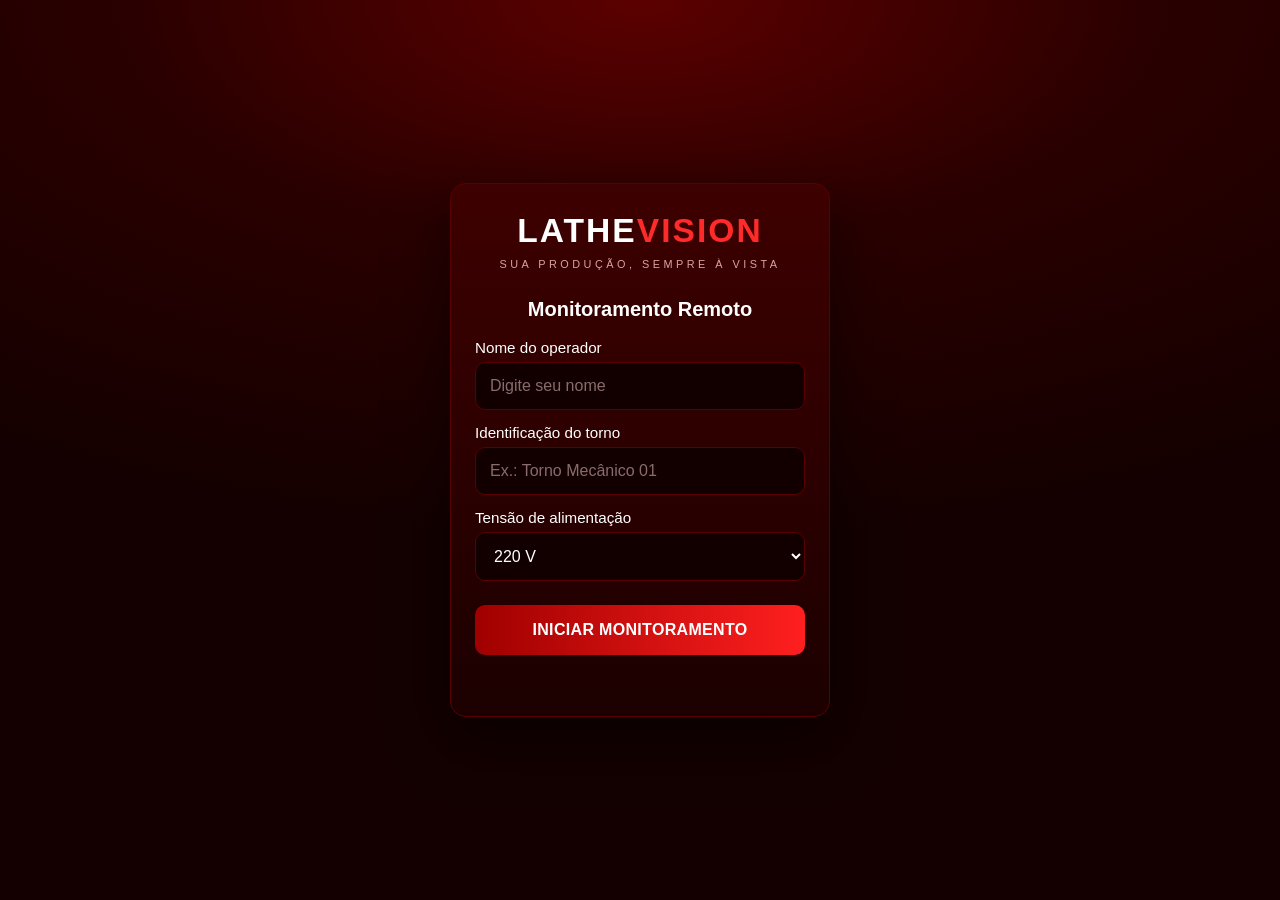
==== commit f7ec5708: "Tela própria para o IP do ESP32, depois do login Co-Authored-By: Claude Opus 5.5 <noreply@anthropic." ====
--- a/index.html
+++ b/index.html
@@ -531,9 +531,6 @@
       <p class="tagline">SUA PRODUÇÃO, SEMPRE À VISTA</p>
       <h2 class="login-titulo">Monitoramento Remoto</h2>
 
-      <label class="campo" for="ipEsp">IP do ESP32 (aparece no Monitor Serial)</label>
-      <input id="ipEsp" type="text" placeholder="Ex.: 192.168.0.50" autocomplete="off" inputmode="decimal" autofocus />
-
       <label class="campo" for="operador">Nome do operador</label>
       <input id="operador" type="text" placeholder="Digite seu nome" autocomplete="off" />
 
@@ -548,6 +545,23 @@
 
       <button id="btnIniciar" class="btn-principal" type="button">INICIAR MONITORAMENTO</button>
       <p id="msgLogin" class="msg-erro"></p>
+    </div>
+  </section>
+
+  <!-- ================= CONEXÃO COM O ESP32 (depois do login) ================= -->
+  <section id="telaIp" class="login hidden">
+    <div class="login-card">
+      <h1 class="logo">LATHE<span>VISION</span></h1>
+      <p class="tagline">SUA PRODUÇÃO, SEMPRE À VISTA</p>
+      <h2 class="login-titulo">Conexão com o ESP32</h2>
+      <p class="tagline">Olá, <b id="ipOperador">-</b>. Informe o IP do ESP32 do torno (ele aparece no Monitor Serial).</p>
+
+      <label class="campo" for="ipEsp">IP do ESP32</label>
+      <input id="ipEsp" type="text" placeholder="Ex.: 192.168.0.50" autocomplete="off" inputmode="decimal" />
+
+      <button id="btnConectar" class="btn-principal" type="button">CONECTAR</button>
+      <button id="btnVoltarLogin" class="btn-principal" type="button" style="background:transparent;border:1px solid currentColor;margin-top:8px">VOLTAR</button>
+      <p id="msgIp" class="msg-erro"></p>
     </div>
   </section>
 
@@ -1202,6 +1216,7 @@
   /* =====================================================================
      NAVEGAÇÃO E EVENTOS
      ===================================================================== */
+  // Passo 1: login (operador, torno e tensão)
   function iniciar() {
     const operador = $('operador').value.trim();
     const torno = $('torno').value.trim();
@@ -1210,21 +1225,11 @@
       $('msgLogin').textContent = 'Preencha o nome do operador e a identificação do torno.';
       return;
     }
-    const ip = $('ipEsp').value.trim().replace(/^wss?:\/\//, '').replace(/\/.*$/, '');
-    if (!ip) {
-      $('msgLogin').textContent = 'Informe o IP do ESP32.';
-      return;
-    }
-    if (location.protocol === 'https:') {
-      $('msgLogin').textContent = 'Abra o painel por http:// ou pelo arquivo local: páginas https não podem usar ws:// (sem criptografia).';
-      return;
-    }
-    try { localStorage.setItem('lathevision-ip', ip); } catch (e) { /* ignora */ }
-    estado.wsUrl = ip.includes(':') ? `ws://${ip}` : `ws://${ip}:${CONFIG.WS_PORTA}`;
+    $('msgLogin').textContent = '';
 
     $('infoOperador').textContent = operador;
     $('infoTorno').textContent = torno;
-    $('infoTopico').textContent = estado.wsUrl;
+    $('ipOperador').textContent = operador;
 
     const tensao = $('tensao').value;
     CONFIG.CORRENTE = CONFIG.CORRENTE_POR_TENSAO[tensao];
@@ -1232,6 +1237,26 @@
     renderLimites();
 
     $('login').classList.add('hidden');
+    $('telaIp').classList.remove('hidden');
+    $('ipEsp').focus();
+  }
+
+  // Passo 2: IP do ESP32 e conexão
+  function conectarIp() {
+    const ip = $('ipEsp').value.trim().replace(/^wss?:\/\//, '').replace(/\/.*$/, '');
+    if (!ip) {
+      $('msgIp').textContent = 'Informe o IP do ESP32.';
+      return;
+    }
+    if (location.protocol === 'https:') {
+      $('msgIp').textContent = 'Abra o painel por http:// ou pelo arquivo local: páginas https não podem usar ws:// (sem criptografia).';
+      return;
+    }
+    try { localStorage.setItem('lathevision-ip', ip); } catch (e) { /* ignora */ }
+    estado.wsUrl = ip.includes(':') ? `ws://${ip}` : `ws://${ip}:${CONFIG.WS_PORTA}`;
+    $('infoTopico').textContent = estado.wsUrl;
+
+    $('telaIp').classList.add('hidden');
     $('app').classList.remove('hidden');
 
     conectarWS();
@@ -1270,6 +1295,12 @@
     iniciar();
   });
   $('torno').addEventListener('keydown', (e) => { if (e.key === 'Enter') iniciar(); });
+  $('btnConectar').addEventListener('click', conectarIp);
+  $('ipEsp').addEventListener('keydown', (e) => { if (e.key === 'Enter') conectarIp(); });
+  $('btnVoltarLogin').addEventListener('click', () => {
+    $('telaIp').classList.add('hidden');
+    $('login').classList.remove('hidden');
+  });
 
   document.querySelectorAll('.nav-btn').forEach((btn) => {
     btn.addEventListener('click', () => {
